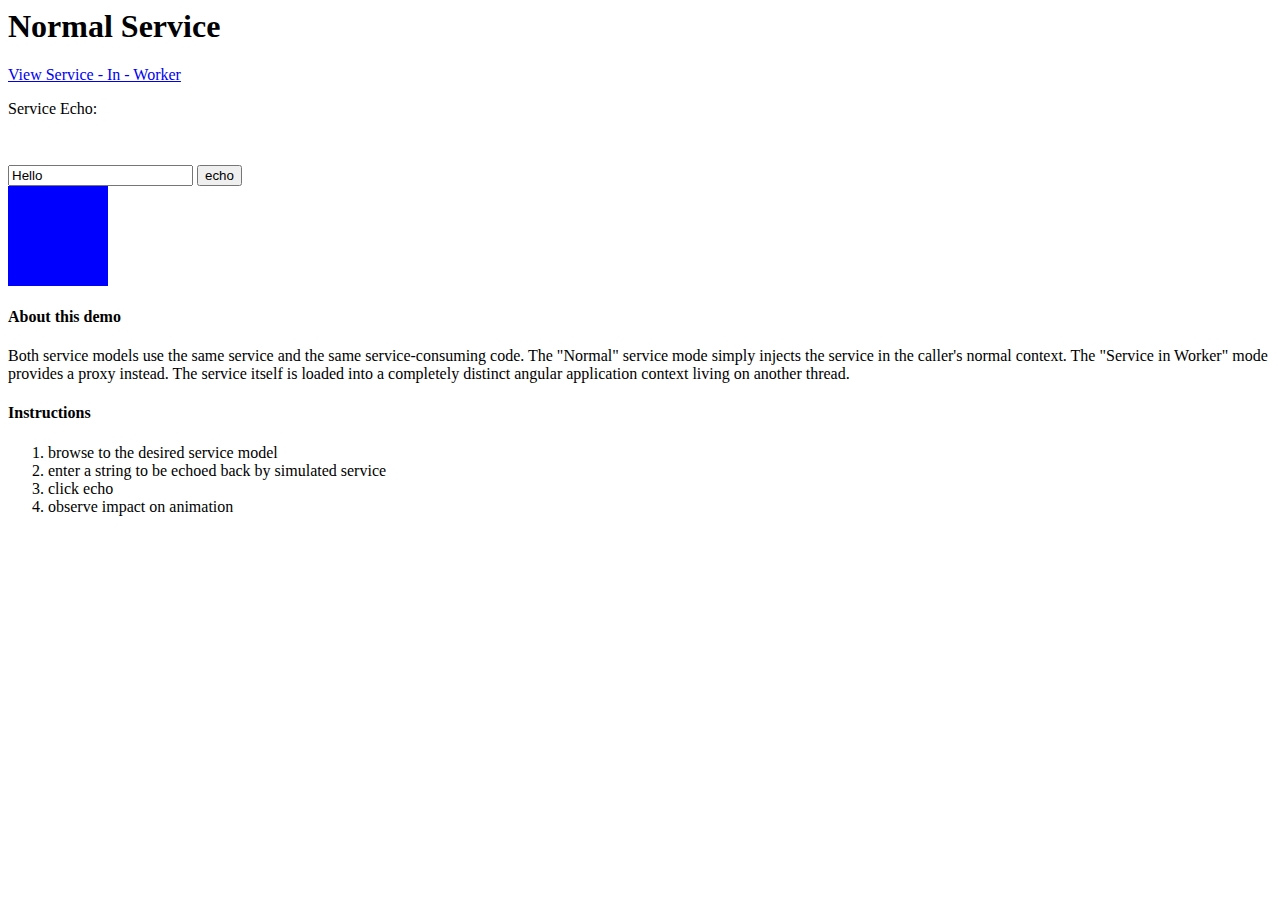
==== index.html @ c724af5f "initial commit" ====
<html>
<head>
  <script src="//ajax.googleapis.com/ajax/libs/jquery/1.10.1/jquery.min.js"></script>
  <script src="components/angular/angular.js"></script>
  <script src="scripts/main.js"></script>
  <script src="scripts/services/servorkerManager.js"></script>
  <script src="scripts/services/echoService.js"></script>
  <script>
    // registerThreadsafeService('echo', '/scripts/services/echoService.js');
  </script>
</head>
<body ng-app="main">
  <h1>Normal Service</h1>
  <a href="/servorker.html">View Service - In - Worker</a>
  <div ng-view></div>
</html>
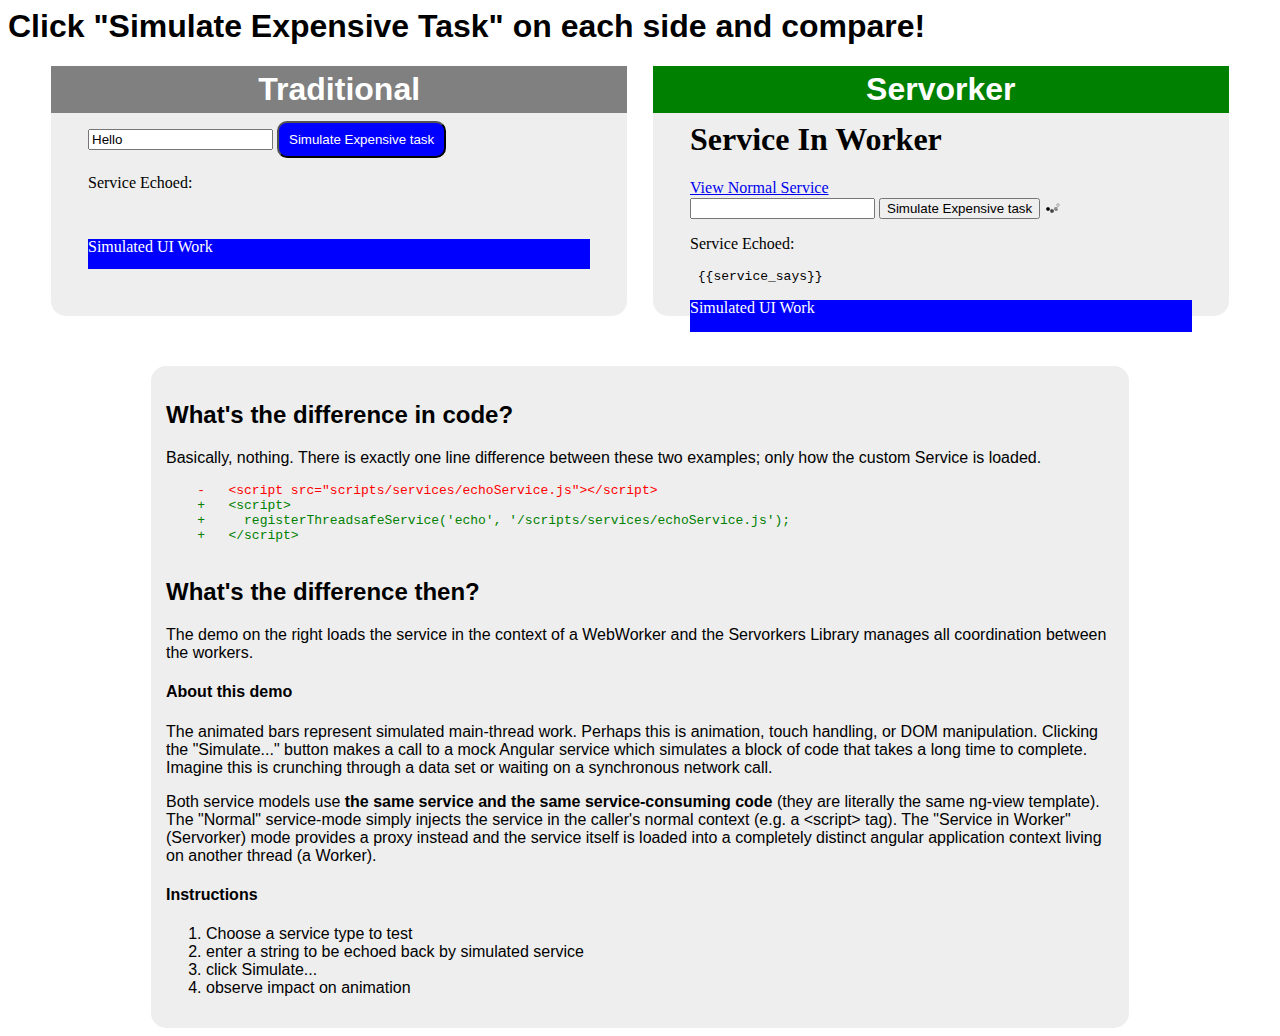
==== commit 5b41e40f: "Improve sample presentation" ====
--- a/index.html
+++ b/index.html
@@ -1,16 +1,44 @@
 <html>
 <head>
-  <script src="//ajax.googleapis.com/ajax/libs/jquery/1.10.1/jquery.min.js"></script>
-  <script src="components/angular/angular.js"></script>
-  <script src="scripts/main.js"></script>
-  <script src="scripts/services/servorkerManager.js"></script>
-  <script src="scripts/services/echoService.js"></script>
+  <link rel="stylesheet" href="./styles/main.css" />
   <script>
-    // registerThreadsafeService('echo', '/scripts/services/echoService.js');
+  if(undefined == window.Proxy) {
+    alert('So sorry! For now, Proxy API is a dependency. In Chrome this can be provided by enabling "expirimental javascript" in chrome://flags');
+  }
   </script>
 </head>
 <body ng-app="main">
-  <h1>Normal Service</h1>
-  <a href="/servorker.html">View Service - In - Worker</a>
-  <div ng-view></div>
+  <h1 class="main_cta">Click "Simulate Expensive Task" on each side and compare!</h1>
+  <section id="container">
+    <div id="traditional" class="examplecontext">
+      <h1>Traditional</h1>
+      <iframe src="normal.html"></iframe>
+    </div>
+    <div id="servorkers" class="examplecontext">
+      <h1>Servorker</h1>
+      <iframe src="servorker.html"></iframe>
+    </div>
+  </section>
+  <section class="about">
+  <h2>What's the difference in code?</h2>
+  <p>Basically, nothing. There is exactly one line difference between these two examples; only how the custom Service is loaded.</p>
+  <pre>
+    <span style="color:red;">-   &lt;script src=&quot;scripts/services/echoService.js&quot;&gt;&lt;/script&gt;</span>
+    <span style="color:green;">+   &lt;script&gt;</span>
+    <span style="color:green;">+     registerThreadsafeService(&#x27;echo&#x27;, &#x27;/scripts/services/echoService.js&#x27;);</span>
+    <span style="color:green;">+   &lt;/script&gt;</span>
+  </pre>
+  <h2>What's the difference then?</h2>
+  <p>The demo on the right loads the service in the context of a WebWorker and the Servorkers Library manages all coordination between the workers.</p>
+  <h4>About this demo</h4>
+  <p>The animated bars represent simulated main-thread work. Perhaps this is animation, touch handling, or DOM manipulation. Clicking the "Simulate..." button makes a call to a mock Angular service which simulates a block of code that takes a long time to complete. Imagine this is crunching through a data set or waiting on a synchronous network call.</p>
+  <p>Both service models use <strong>the same service and the same service-consuming code</strong> (they are literally the same ng-view template). The "Normal" service-mode simply injects the service in the caller's normal context (e.g. a &lt;script&gt; tag). The "Service in Worker" (Servorker) mode provides a proxy instead and the service itself is loaded into a completely distinct angular application context living on another thread (a Worker).
+  <h4>Instructions</h4>
+  <ol>
+    <li>Choose a service type to test</li>
+    <li>enter a string to be echoed back by simulated service</li>
+    <li>click Simulate...</li>
+    <li>observe impact on animation</li>
+  </ol>
+  </section>
 </html>--- a/styles/main.css
+++ b/styles/main.css
@@ -0,0 +1,53 @@
+body {
+  font-family: sans-serif;
+}
+
+section.about {
+  background-color:#EEEEEE;
+  width:75%;
+  margin:auto;
+  border-radius:15px;
+  padding:15px;
+}
+.examplecontext {
+  position:absolute;
+  width:45%;
+  margin:0px;
+  height:250px;
+  background-color:#EEEEEE;
+  border-radius:15px;
+  
+}
+.examplecontext h1{
+  text-align: center;
+  color: white;
+  padding: 5px 10px;
+  margin: 0px;
+  
+}
+
+#traditional {
+  left:4%;
+}
+#traditional h1 {
+  background: grey;
+}
+
+#servorkers {
+  left:51%;
+}
+
+#servorkers h1 {
+  background:green;
+}
+#container {
+  height: 300px;
+}
+iframe {
+  width: 90%;
+  margin: auto;
+  display:block;
+  border:none;
+  height:250px;
+}
+
